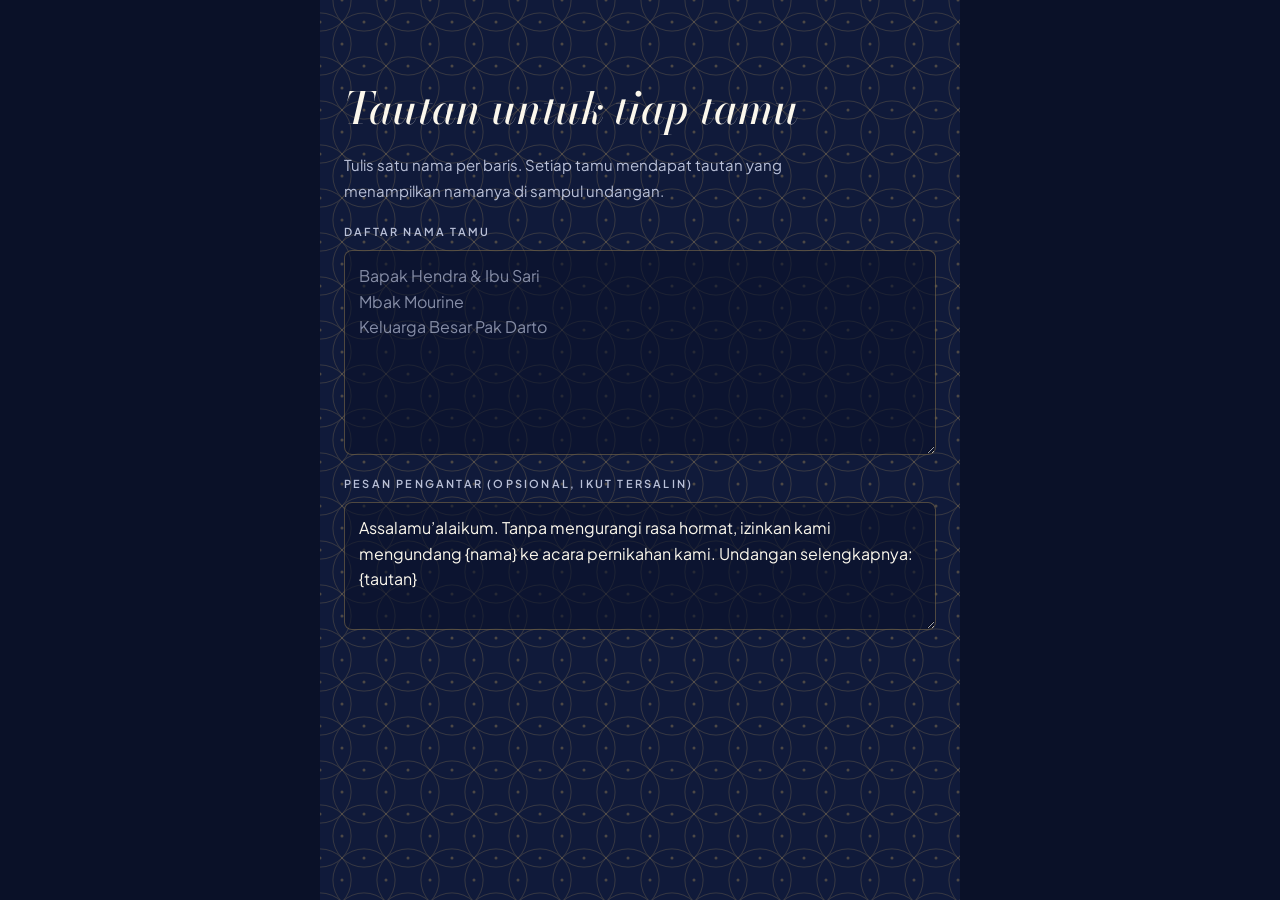
==== tamu.html @ 50c0ee87 "Add digital wedding invitation Single-page static invitation: guest-named cover that parts like bati" ====
<!DOCTYPE html>
<html lang="id">
<head>
<meta charset="utf-8">
<meta name="viewport" content="width=device-width, initial-scale=1">
<meta name="robots" content="noindex">
<title>Pembuat Tautan Tamu</title>
<link rel="stylesheet" href="https://fonts.googleapis.com/css2?family=Bodoni+Moda:ital,opsz,wght@1,6..96,500&family=Plus+Jakarta+Sans:wght@400;600&display=swap">
<link rel="stylesheet" href="assets/css/style.css">
<style>
  .tool { max-width: 640px; margin: 0 auto; }
  .tool .sec__in { align-items: stretch; text-align: left; gap: 20px; min-height: 100vh; }
  .tool .title, .tool .lead { text-align: left; }
  .links { display: flex; flex-direction: column; }
  .link { display: grid; grid-template-columns: 1fr auto; gap: 4px 12px; align-items: center; padding-block: 14px; border-top: 1px solid var(--line); }
  .link b { overflow-wrap: anywhere; min-width: 0; }
  .link code { grid-column: 1; font-size: 12px; color: var(--muted); overflow-wrap: anywhere; min-width: 0; user-select: all; }
  .link .btn { grid-row: 1 / span 2; grid-column: 2; min-height: 38px; padding: 4px 16px; }
</style>
</head>
<body>
<main class="sec sec--nila tool">
  <div class="sec__in">
    <h1 class="title">Tautan untuk tiap tamu</h1>
    <p class="lead">Tulis satu nama per baris. Setiap tamu mendapat tautan yang menampilkan namanya di sampul undangan.</p>
    <div class="field">
      <label for="names">Daftar nama tamu</label>
      <textarea id="names" rows="7" placeholder="Bapak Hendra &amp; Ibu Sari&#10;Mbak Mourine&#10;Keluarga Besar Pak Darto"></textarea>
    </div>
    <div class="field">
      <label for="msg">Pesan pengantar (opsional, ikut tersalin)</label>
      <textarea id="msg" rows="4">Assalamu’alaikum. Tanpa mengurangi rasa hormat, izinkan kami mengundang {nama} ke acara pernikahan kami. Undangan selengkapnya: {tautan}</textarea>
    </div>
    <div class="links" id="links"></div>
  </div>
</main>
<div class="toast" id="toast" role="status" aria-live="polite" hidden></div>
<script>
(function () {
  var names = document.getElementById('names'), msg = document.getElementById('msg'), out = document.getElementById('links');
  var base = location.href.replace(/[?#].*$/, '').replace(/tamu\.html$/, '');
  function toast(t) { var n = document.getElementById('toast'); n.textContent = t; n.hidden = false; setTimeout(function () { n.hidden = true; }, 1800); }
  function render() {
    out.textContent = '';
    names.value.split('\n').map(function (s) { return s.trim(); }).filter(Boolean).forEach(function (name) {
      var url = base + '?to=' + encodeURIComponent(name).replace(/%20/g, '+');
      var row = document.createElement('div'); row.className = 'link';
      var b = document.createElement('b'); b.textContent = name;
      var c = document.createElement('code'); c.textContent = url;
      var btn = document.createElement('button'); btn.type = 'button'; btn.className = 'btn'; btn.textContent = 'Salin';
      btn.addEventListener('click', function () {
        var text = msg.value.trim() ? msg.value.replace(/\{nama\}/g, name).replace(/\{tautan\}/g, url) : url;
        if (navigator.clipboard) navigator.clipboard.writeText(text).then(function () { toast('Tersalin untuk ' + name); }, function () { toast('Salin manual dari teks tautan'); });
        else toast('Salin manual dari teks tautan');
      });
      row.appendChild(b); row.appendChild(c); row.appendChild(btn); out.appendChild(row);
    });
  }
  names.addEventListener('input', render);
})();
</script>
</body>
</html>
---- assets/css/style.css ----
/* Tata letak: satu kolom selebar ponsel yang digulir; di layar lebar ditemani panel nama yang diam di kiri.
   Dunia visual tunggal (sengaja tanpa tema terang/gelap): kain batik nila berprada emas, berselang kain mori. */
:root {
  color-scheme: dark;
  --nila-950: #0a1128;
  --nila-900: #101a3a;
  --nila-800: #18254f;
  --nila-700: #24346b;
  --prada: #cfa95f;
  --prada-soft: #e6cf9c;
  --mori: #f1ead9;
  --mori-deep: #e6dcc5;
  --sogan: #7b4a26;
  --melati: #fbf7ec;

  --f-display: "Bodoni Moda", "Bodoni 72", Didot, "Times New Roman", serif;
  --f-script: "Pinyon Script", "Snell Roundhand", "Apple Chancery", cursive;
  --f-body: "Plus Jakarta Sans", "Segoe UI", system-ui, -apple-system, sans-serif;

  --kawung-prada: url("data:image/svg+xml,%3Csvg xmlns='http://www.w3.org/2000/svg' width='44' height='44'%3E%3Cg fill='none' stroke='%23cfa95f' stroke-opacity='.2'%3E%3Ccircle cx='0' cy='0' r='31.1'/%3E%3Ccircle cx='44' cy='0' r='31.1'/%3E%3Ccircle cx='0' cy='44' r='31.1'/%3E%3Ccircle cx='44' cy='44' r='31.1'/%3E%3C/g%3E%3Cg fill='%23cfa95f' fill-opacity='.32'%3E%3Ccircle cx='22' cy='0' r='1.5'/%3E%3Ccircle cx='22' cy='44' r='1.5'/%3E%3Ccircle cx='0' cy='22' r='1.5'/%3E%3Ccircle cx='44' cy='22' r='1.5'/%3E%3C/g%3E%3C/svg%3E");
  --kawung-sogan: url("data:image/svg+xml,%3Csvg xmlns='http://www.w3.org/2000/svg' width='44' height='44'%3E%3Cg fill='none' stroke='%237b4a26' stroke-opacity='.12'%3E%3Ccircle cx='0' cy='0' r='31.1'/%3E%3Ccircle cx='44' cy='0' r='31.1'/%3E%3Ccircle cx='0' cy='44' r='31.1'/%3E%3Ccircle cx='44' cy='44' r='31.1'/%3E%3C/g%3E%3Cg fill='%237b4a26' fill-opacity='.2'%3E%3Ccircle cx='22' cy='0' r='1.5'/%3E%3Ccircle cx='22' cy='44' r='1.5'/%3E%3Ccircle cx='0' cy='22' r='1.5'/%3E%3Ccircle cx='44' cy='22' r='1.5'/%3E%3C/g%3E%3C/svg%3E");

  --ease: cubic-bezier(.22, .8, .2, 1);
}

*, *::before, *::after { box-sizing: border-box; }
html { scroll-behavior: smooth; -webkit-text-size-adjust: 100%; }
html.locked, html.locked body { overflow: hidden; }
body {
  margin: 0;
  background: var(--nila-950);
  color: var(--melati);
  font: 400 15px/1.7 var(--f-body);
  -webkit-font-smoothing: antialiased;
}
img { max-width: 100%; display: block; }
h1, h2, h3, p, ol, ul, blockquote, fieldset { margin: 0; padding: 0; }
fieldset { border: 0; min-width: 0; }
ol, ul { list-style: none; }
button, input, select, textarea { font: inherit; color: inherit; }
:focus-visible { outline: 2px solid var(--prada); outline-offset: 3px; }
[hidden] { display: none !important; }

/* ---------- Bagian ---------- */
.sec { position: relative; background: var(--bg); color: var(--fg); overflow: hidden; }
.sec--nila {
  --bg: var(--nila-900); --fg: var(--melati); --muted: #b9c0d8; --accent: var(--prada);
  --line: rgba(207, 169, 95, .35); --card: rgba(255, 255, 255, .04); --field: rgba(10, 17, 40, .55);
  --on-accent: var(--nila-950);
  background-image: var(--kawung-prada);
}
.sec--mori {
  --bg: var(--mori); --fg: #1a2348; --muted: #5d5a55; --accent: var(--sogan);
  --line: rgba(123, 74, 38, .32); --card: rgba(255, 255, 255, .5); --field: #fffdf6;
  --on-accent: var(--melati);
  background-image: var(--kawung-sogan);
}
.sec__in {
  position: relative;
  display: flex; flex-direction: column; align-items: center; gap: 28px;
  padding-block: 84px;
  padding-left: max(24px, env(safe-area-inset-left, 0px));
  padding-right: max(24px, env(safe-area-inset-right, 0px));
  text-align: center;
}
.sec--tight .sec__in { padding-top: 0; }
/* tepi kain: garis rangkap di pergantian bagian */
.sec + .sec::before {
  content: ""; position: absolute; inset: 0 0 auto; height: 7px; z-index: 1;
  border-top: 1px solid var(--line); border-bottom: 1px solid var(--line);
}
.sec--tight::before { display: none; }

.eyebrow {
  font-size: 11px; font-weight: 600; letter-spacing: .32em; text-transform: uppercase;
  color: var(--accent, var(--prada));
}
.title {
  font: italic 500 clamp(34px, 9vw, 44px)/1.1 var(--f-display);
  text-wrap: balance;
}
.head { display: flex; flex-direction: column; align-items: center; gap: 10px; }
.head::after {
  content: ""; width: 9px; height: 9px; margin-top: 10px; transform: rotate(45deg);
  border: 1px solid var(--accent);
  box-shadow: 22px -22px 0 -3px var(--accent), -22px 22px 0 -3px var(--accent);
}
.lead { max-width: 34em; color: var(--muted); text-wrap: pretty; }
.salam { font: italic 500 19px/1.4 var(--f-display); color: var(--fg); text-wrap: balance; }
.rule { width: 64px; height: 1px; background: var(--prada); opacity: .7; }

.names {
  font: italic 500 clamp(36px, 10vw, 46px)/1.05 var(--f-display);
  letter-spacing: -.01em; text-wrap: balance;
}
.names em {
  font: 400 .8em/1 var(--f-script); color: var(--prada);
  padding-inline: .12em;
}
.names--xl {
  display: flex; flex-direction: column; align-items: center; gap: .02em;
  font-size: clamp(58px, 17vw, 84px); line-height: .98;
}
.names--xl em { font-size: .62em; line-height: .9; }

/* ---------- Tombol ---------- */
.btn {
  display: inline-flex; align-items: center; justify-content: center; gap: 8px;
  min-height: 46px; padding: 10px 24px;
  border: 1px solid var(--accent, var(--prada)); border-radius: 999px;
  background: transparent; color: var(--accent, var(--prada));
  font-size: 12px; font-weight: 600; letter-spacing: .16em; text-transform: uppercase; text-decoration: none;
  cursor: pointer; transition: background .25s, color .25s, transform .25s var(--ease);
}
.btn:hover { background: color-mix(in srgb, var(--accent, var(--prada)) 14%, transparent); }
.btn:active { transform: scale(.97); }
.btn--solid { background: var(--accent, var(--prada)); color: var(--on-accent, var(--nila-950)); }
.btn--solid:hover { background: color-mix(in srgb, var(--accent, var(--prada)) 86%, white); }
.btn--wide { width: 100%; }
.btn[disabled] { opacity: .6; cursor: progress; }

/* ---------- Sampul ---------- */
.cover {
  position: fixed; inset: 0; z-index: 100; display: grid; place-items: center;
  color: var(--melati); overflow: hidden;
}
.cover__panel {
  position: absolute; top: 0; bottom: 0; width: calc(50% + 1px);
  background: var(--nila-900) var(--kawung-prada);
  transition: transform 1.5s var(--ease) .35s;
}
.cover__panel::after { /* seret (tepi kain) di belahan tengah */
  content: ""; position: absolute; top: 0; bottom: 0; width: 9px;
  border-inline: 1px solid rgba(207, 169, 95, .55);
  background: rgba(207, 169, 95, .08);
}
.cover__panel--l { left: 0; background-position: right top; }
.cover__panel--l::after { right: 0; }
.cover__panel--r { right: 0; background-position: left top; }
.cover__panel--r::after { left: 0; }
.cover__body {
  position: relative; z-index: 1;
  display: flex; flex-direction: column; align-items: center; gap: 18px;
  width: min(100%, 420px);
  padding-block: calc(24px + env(safe-area-inset-top, 0px)) calc(24px + env(safe-area-inset-bottom, 0px));
  padding-left: max(24px, env(safe-area-inset-left, 0px));
  padding-right: max(24px, env(safe-area-inset-right, 0px));
  text-align: center;
  transition: opacity .5s, transform .6s var(--ease);
}
.cover__body::before { /* redam motif dan belahan di belakang teks */
  content: ""; position: absolute; z-index: -1; inset: 12% -30%;
  background: radial-gradient(closest-side, var(--nila-900) 78%, transparent);
}
.cover__date { font-size: 12px; letter-spacing: .22em; text-transform: uppercase; color: var(--prada-soft); }
.cover__guest {
  display: flex; flex-direction: column; gap: 4px; width: 100%; margin-block: 10px 6px; padding-block: 16px;
  border-block: 1px solid rgba(207, 169, 95, .35);
  font-size: 12px; color: #b9c0d8;
}
.guest {
  font: italic 500 26px/1.25 var(--f-display); color: var(--melati);
  overflow-wrap: anywhere; text-wrap: balance;
}
.cover.is-open { pointer-events: none; }
.cover.is-open .cover__body { opacity: 0; transform: scale(.96); }
.cover.is-open .cover__panel--l { transform: translateX(-101%); }
.cover.is-open .cover__panel--r { transform: translateX(101%); }

.seal {
  display: grid; grid-auto-flow: column; align-items: center; justify-content: center; gap: 2px;
  width: 92px; height: 92px; border-radius: 50%;
  border: 1px solid var(--prada);
  outline: 1px dotted rgba(207, 169, 95, .7); outline-offset: 5px;
  font: italic 500 30px/1 var(--f-display); color: var(--prada-soft);
  margin-block: 6px;
}
.seal i { font: 400 20px/1 var(--f-script); color: var(--prada); }

/* ---------- Tata letak layar lebar ---------- */
.page { width: min(100%, 480px); margin-inline: auto; box-shadow: 0 0 80px rgba(0, 0, 0, .45); }
.poster { display: none; }
@media (min-width: 1000px) {
  .layout { display: grid; grid-template-columns: minmax(0, 1fr) 480px; }
  .page { margin: 0; }
  .poster {
    display: grid; place-items: center; position: sticky; top: 0; height: 100vh;
    background: var(--nila-950) var(--kawung-prada);
  }
  .poster__in {
    display: flex; flex-direction: column; align-items: center; gap: 22px; text-align: center;
    padding: 72px 64px; background: radial-gradient(closest-side, var(--nila-950) 55%, transparent);
  }
  .poster .names--xl { font-size: clamp(84px, 9vw, 132px); }
  .poster__date { font-size: 13px; letter-spacing: .24em; text-transform: uppercase; color: var(--prada-soft); }
  .poster__venue { font: italic 400 18px/1.3 var(--f-display); color: #b9c0d8; }
}

/* ---------- Pembuka ---------- */
.hero .sec__in { padding-top: calc(96px + env(safe-area-inset-top, 0px)); gap: 22px; }
.hero::after { /* sorot lembut di belakang nama */
  content: ""; position: absolute; inset: 0 0 auto; height: 620px; pointer-events: none;
  background: radial-gradient(60% 50% at 50% 34%, rgba(36, 52, 107, .95), transparent 72%);
}
.hero .sec__in { z-index: 1; }
.hero__photo { position: absolute; inset: 0 0 auto; height: 640px; background-size: cover; background-position: center; }
.hero__photo.has-img::after {
  content: ""; position: absolute; inset: 0;
  background: linear-gradient(rgba(16, 26, 58, .55), rgba(16, 26, 58, .72) 55%, var(--nila-900));
}
.hero.has-photo::after { display: none; }
.hero__date { font-size: 13px; letter-spacing: .24em; text-transform: uppercase; color: var(--prada-soft); }

.count { display: grid; grid-template-columns: repeat(4, 1fr); gap: 0; width: min(100%, 340px); margin-top: 10px; }
.count__cell { display: flex; flex-direction: column; gap: 6px; padding-block: 4px; }
.count__cell + .count__cell { border-left: 1px solid var(--line); }
.count__cell b { font: 500 34px/1 var(--f-display); font-variant-numeric: tabular-nums lining-nums; color: var(--melati); }
.count__cell span { font-size: 10px; letter-spacing: .22em; text-transform: uppercase; color: var(--muted); }
.count__done { font: italic 500 18px/1.4 var(--f-display); color: var(--prada-soft); }

.quote { display: flex; flex-direction: column; gap: 14px; max-width: 32em; margin-top: 56px; }
.quote::before { content: "\201C"; font: 400 72px/1 var(--f-display); color: var(--prada); margin-bottom: -38px; }
.quote p { font: italic 400 18px/1.65 var(--f-display); color: #e4e2da; text-wrap: pretty; }
.quote cite { font: 600 11px/1 var(--f-body); letter-spacing: .28em; text-transform: uppercase; color: var(--prada); }

html.opened .hero [data-rise] { animation: rise 1.1s var(--ease) both; }
html.opened .hero [data-rise]:nth-child(1) { animation-delay: .9s; }
html.opened .hero [data-rise]:nth-child(2) { animation-delay: 1.05s; }
html.opened .hero [data-rise]:nth-child(3) { animation-delay: 1.3s; }
html.opened .hero [data-rise]:nth-child(4) { animation-delay: 1.5s; }
@keyframes rise { from { opacity: 0; transform: translateY(26px); } }

/* ---------- Mempelai ---------- */
.couple { display: flex; flex-direction: column; align-items: center; gap: 16px; width: 100%; margin-top: 12px; }
.person { display: flex; flex-direction: column; align-items: center; gap: 8px; }
.person__frame {
  position: relative; width: 188px; aspect-ratio: 3 / 4; margin-bottom: 14px;
  border-radius: 999px 999px 6px 6px; padding: 7px;
  border: 1px solid var(--accent);
}
.person__pic {
  width: 100%; height: 100%; border-radius: 999px 999px 2px 2px; overflow: hidden;
  display: grid; place-items: center;
  background: var(--nila-900) var(--kawung-prada);
  font: italic 500 84px/1 var(--f-display); color: var(--prada-soft);
}
.person__pic img { width: 100%; height: 100%; object-fit: cover; }
.person__name { font: italic 500 28px/1.2 var(--f-display); text-wrap: balance; }
.person__of { font-size: 13px; color: var(--muted); margin-top: 4px; }
.person__parents { font-weight: 600; font-size: 14px; line-height: 1.6; }
.person__ig {
  margin-top: 6px; font-size: 12px; font-weight: 600; letter-spacing: .06em; color: var(--accent);
  text-decoration: none; border-bottom: 1px solid var(--line); padding-bottom: 1px;
}
.couple__amp { font: 400 64px/1 var(--f-script); color: var(--accent); margin-block: 2px; }

/* ---------- Acara ---------- */
.events { display: flex; flex-direction: column; gap: 20px; width: 100%; }
.event {
  display: flex; flex-direction: column; align-items: center; gap: 10px;
  padding: 34px 22px 28px; border: 1px solid var(--line); border-radius: 160px 160px 8px 8px;
  background: var(--card);
}
.event__name { font: italic 500 30px/1.1 var(--f-display); color: var(--prada-soft); }
.event__day { font-size: 12px; letter-spacing: .2em; text-transform: uppercase; color: var(--muted); }
.event__time { font: 500 26px/1.2 var(--f-display); font-variant-numeric: lining-nums tabular-nums; margin-block: 6px 2px; }
.event__time small { font: 600 11px/1 var(--f-body); letter-spacing: .2em; color: var(--accent); margin-left: 6px; }
.event__venue { font-weight: 600; margin-top: 10px; padding-top: 16px; border-top: 1px solid var(--line); width: 100%; }
.event__addr { font-size: 13px; color: var(--muted); max-width: 26em; text-wrap: balance; }
.event__act { display: flex; flex-wrap: wrap; justify-content: center; gap: 10px; margin-top: 14px; }
.event__act .btn { padding-inline: 18px; letter-spacing: .12em; }

/* ---------- Kisah ---------- */
.story { display: flex; flex-direction: column; width: 100%; max-width: 380px; text-align: left; }
.story__item { display: grid; grid-template-columns: 62px 1fr; gap: 0 18px; position: relative; padding-bottom: 34px; }
.story__item:last-child { padding-bottom: 0; }
.story__year { font: 500 22px/1.25 var(--f-display); font-variant-numeric: lining-nums; color: var(--accent); text-align: right; }
.story__body { position: relative; padding-left: 22px; min-width: 0; }
.story__body::before { /* garis waktu */
  content: ""; position: absolute; left: 0; top: 10px; bottom: -44px; width: 1px; background: var(--line);
}
.story__item:last-child .story__body::before { display: none; }
.story__body::after {
  content: ""; position: absolute; left: -4px; top: 9px; width: 9px; height: 9px; transform: rotate(45deg);
  background: var(--bg); border: 1px solid var(--accent);
}
.story__title { font: italic 500 21px/1.3 var(--f-display); }
.story__text { font-size: 14px; color: var(--muted); margin-top: 6px; }

/* ---------- Galeri ---------- */
.gallery { display: grid; grid-template-columns: repeat(2, 1fr); gap: 8px; width: 100%; }
.gallery button { padding: 0; border: 0; background: var(--mori-deep); cursor: zoom-in; aspect-ratio: 3 / 4; overflow: hidden; border-radius: 4px; }
.gallery button:nth-child(3n + 1) { grid-column: span 2; aspect-ratio: 4 / 3; }
.gallery img { width: 100%; height: 100%; object-fit: cover; transition: transform .8s var(--ease); }
.gallery button:hover img { transform: scale(1.04); }
.lightbox { border: 0; padding: 0; background: transparent; max-width: 94vw; max-height: 92vh; }
.lightbox::backdrop { background: rgba(6, 10, 24, .92); }
.lightbox img { max-width: 94vw; max-height: 82vh; border-radius: 4px; }
.lightbox__close {
  display: block; margin: 14px auto 0; padding: 8px 20px; border-radius: 999px; cursor: pointer;
  border: 1px solid var(--prada); background: transparent; color: var(--prada-soft);
  font-size: 11px; font-weight: 600; letter-spacing: .18em; text-transform: uppercase;
}

/* ---------- RSVP ---------- */
.form, .thanks { display: flex; flex-direction: column; gap: 18px; width: 100%; text-align: left; }
.field { display: flex; flex-direction: column; gap: 8px; }
.field > label, .field > legend {
  font-size: 11px; font-weight: 600; letter-spacing: .2em; text-transform: uppercase; color: var(--muted);
}
.field > legend { margin-bottom: 8px; }
.field input[type="text"], .field select, .field textarea {
  width: 100%; padding: 12px 14px; border-radius: 8px;
  border: 1px solid var(--line); background: var(--field); color: var(--fg);
  font-size: 16px; /* cegah zoom otomatis di iOS */
  transition: border-color .2s;
}
.field textarea { resize: vertical; min-height: 110px; line-height: 1.6; }
.field ::placeholder { color: var(--muted); opacity: .7; }
.field input:focus, .field select:focus, .field textarea:focus { outline: none; border-color: var(--accent); }
.pills { display: grid; grid-template-columns: repeat(3, 1fr); gap: 8px; }
.pill { position: relative; }
.pill input { position: absolute; inset: 0; opacity: 0; cursor: pointer; }
.pill span {
  display: grid; place-items: center; min-height: 44px; padding: 6px 4px; border-radius: 8px; text-align: center;
  border: 1px solid var(--line); font-size: 13px; font-weight: 600; transition: background .2s, color .2s, border-color .2s;
}
.pill input:checked + span { background: var(--accent); border-color: var(--accent); color: var(--on-accent); }
.pill input:focus-visible + span { outline: 2px solid var(--accent); outline-offset: 3px; }
.form__err { font-size: 13px; color: #ffb4a1; }
.thanks { align-items: center; text-align: center; padding: 30px 22px; border: 1px solid var(--line); border-radius: 8px; background: var(--card); }
.thanks h3 { font: italic 500 26px/1.25 var(--f-display); color: var(--prada-soft); overflow-wrap: anywhere; }
.thanks p { color: var(--muted); font-size: 14px; }
.thanks__act { display: flex; flex-wrap: wrap; justify-content: center; gap: 10px; }

.wishes { display: flex; flex-direction: column; gap: 16px; width: 100%; margin-top: 20px; text-align: left; }
.wishes__title { font: italic 500 24px/1.2 var(--f-display); text-align: center; }
.wishes__empty { text-align: center; color: var(--muted); font-size: 14px; }
.wishes__list { display: flex; flex-direction: column; max-height: 420px; overflow-y: auto; overscroll-behavior: contain; }
.wish { padding-block: 16px; border-top: 1px solid var(--line); display: flex; flex-direction: column; gap: 6px; }
.wish__top { display: flex; align-items: baseline; flex-wrap: wrap; gap: 4px 10px; }
.wish__name { font-weight: 700; font-size: 14px; overflow-wrap: anywhere; min-width: 0; }
.wish__tag { font-size: 10px; font-weight: 600; letter-spacing: .14em; text-transform: uppercase; color: var(--accent); }
.wish__msg { font-size: 14px; color: #dcdfe9; overflow-wrap: anywhere; white-space: pre-line; }
.wish__time { font-size: 11px; color: var(--muted); }

/* ---------- Hadiah ---------- */
.gifts { display: flex; flex-direction: column; gap: 14px; width: 100%; }
.gift {
  display: flex; flex-direction: column; align-items: center; gap: 6px; padding: 26px 20px 22px;
  border: 1px solid var(--line); border-radius: 8px; background: var(--card);
}
.gift__bank { font-size: 11px; font-weight: 700; letter-spacing: .26em; text-transform: uppercase; color: var(--accent); }
.gift__num { font: 500 27px/1.3 var(--f-display); font-variant-numeric: lining-nums tabular-nums; letter-spacing: .04em; user-select: all; overflow-wrap: anywhere; }
.gift__addr { font-size: 14px; max-width: 24em; user-select: all; text-wrap: balance; }
.gift__holder { font-size: 13px; color: var(--muted); margin-bottom: 10px; }
.gift .btn { min-height: 40px; padding: 6px 20px; }

/* ---------- Penutup ---------- */
.closing .sec__in { gap: 22px; padding-bottom: calc(120px + env(safe-area-inset-bottom, 0px)); }
.closing .eyebrow { margin-top: 26px; }
.closing__fam { font-size: 13px; color: var(--muted); margin-top: -10px; }

/* ---------- Musik, toast, kelopak ---------- */
.music {
  position: fixed; z-index: 60; display: grid; place-items: center; width: 46px; height: 46px; border-radius: 50%;
  right: calc(16px + env(safe-area-inset-right, 0px)); bottom: calc(16px + env(safe-area-inset-bottom, 0px));
  border: 1px solid var(--prada); background: rgba(10, 17, 40, .86); color: var(--prada-soft);
  cursor: pointer; -webkit-backdrop-filter: blur(6px); backdrop-filter: blur(6px);
}
.music[aria-pressed="true"] { animation: pulse 2.6s ease-out infinite; }
.music[aria-pressed="true"] .music__on, .music[aria-pressed="false"] .music__off { display: none; }
@keyframes pulse { from { box-shadow: 0 0 0 0 rgba(207, 169, 95, .5); } to { box-shadow: 0 0 0 16px rgba(207, 169, 95, 0); } }

.toast {
  position: fixed; z-index: 120; left: 50%; transform: translateX(-50%);
  bottom: calc(76px + env(safe-area-inset-bottom, 0px)); max-width: calc(100% - 32px);
  padding: 10px 18px; border-radius: 999px; background: var(--melati); color: var(--nila-950);
  font-size: 13px; font-weight: 600; box-shadow: 0 8px 30px rgba(0, 0, 0, .35);
  animation: rise .35s var(--ease);
}
#petals { position: fixed; inset: 0; width: 100%; height: 100%; z-index: 110; pointer-events: none; }

/* ---------- Muncul saat digulir ---------- */
.js .reveal { opacity: 0; transform: translateY(22px); transition: opacity .9s var(--ease), transform .9s var(--ease); }
.js .reveal.in { opacity: 1; transform: none; }

@media (prefers-reduced-motion: reduce) {
  html { scroll-behavior: auto; }
  *, *::before, *::after { animation: none !important; transition-duration: .01ms !important; transition-delay: 0s !important; }
  .js .reveal { opacity: 1; transform: none; }
  #petals { display: none; }
}
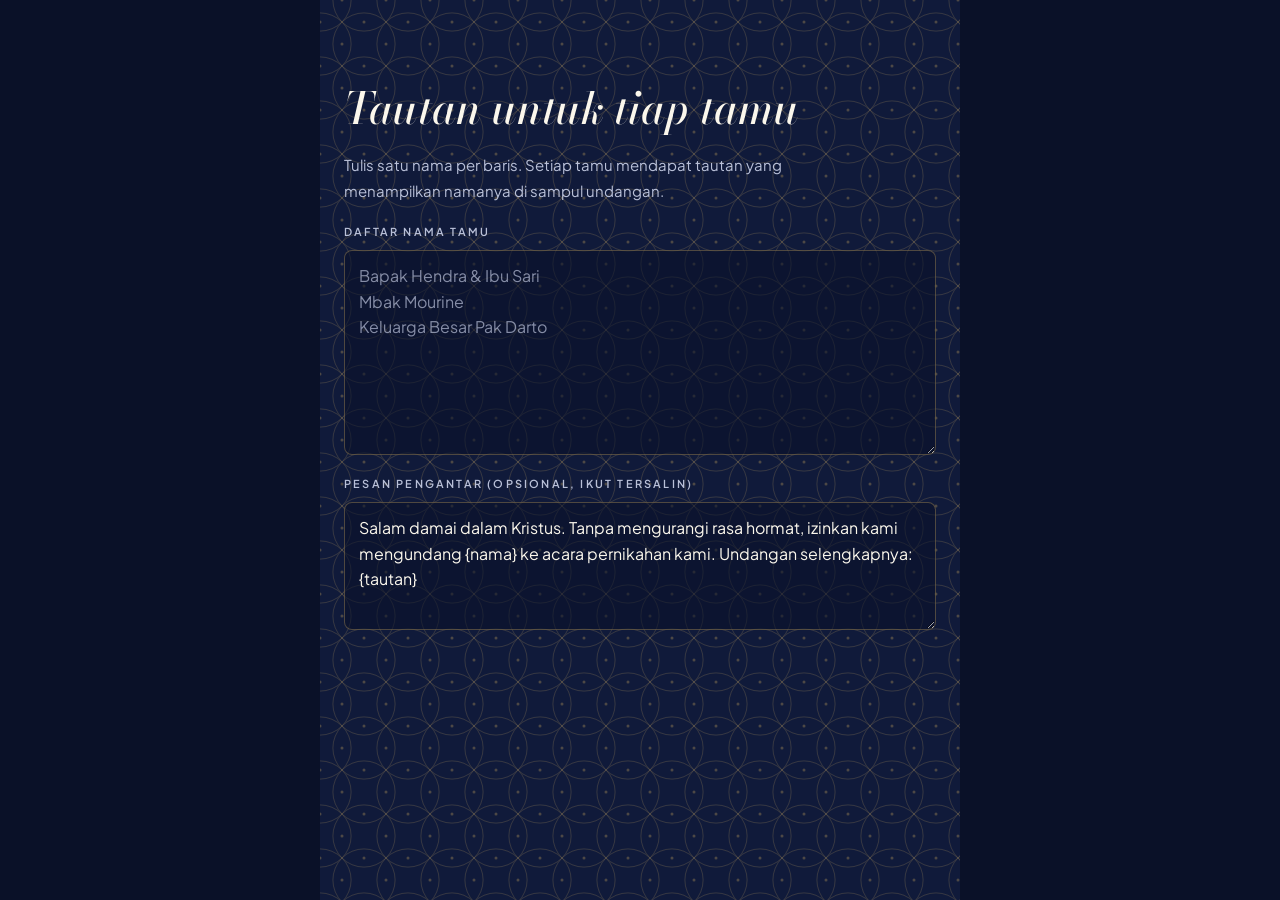
==== commit 9ec26aa9: "Switch invitation wording to Catholic Co-Authored-By: Claude Fable 5.2 <noreply@anthropic.com> Claud" ====
--- a/tamu.html
+++ b/tamu.html
@@ -29,7 +29,7 @@
     </div>
     <div class="field">
       <label for="msg">Pesan pengantar (opsional, ikut tersalin)</label>
-      <textarea id="msg" rows="4">Assalamu’alaikum. Tanpa mengurangi rasa hormat, izinkan kami mengundang {nama} ke acara pernikahan kami. Undangan selengkapnya: {tautan}</textarea>
+      <textarea id="msg" rows="4">Salam damai dalam Kristus. Tanpa mengurangi rasa hormat, izinkan kami mengundang {nama} ke acara pernikahan kami. Undangan selengkapnya: {tautan}</textarea>
     </div>
     <div class="links" id="links"></div>
   </div>
--- a/assets/css/style.css
+++ b/assets/css/style.css
@@ -219,7 +219,10 @@
 .count__done { font: italic 500 18px/1.4 var(--f-display); color: var(--prada-soft); }
 
 .quote { display: flex; flex-direction: column; gap: 14px; max-width: 32em; margin-top: 56px; }
-.quote::before { content: "\201C"; font: 400 72px/1 var(--f-display); color: var(--prada); margin-bottom: -38px; }
+.quote::before { /* salib */
+  content: ""; align-self: center; width: 16px; height: 26px; margin-bottom: 6px;
+  background: linear-gradient(var(--prada), var(--prada)) 50% 0 / 2px 100% no-repeat, linear-gradient(var(--prada), var(--prada)) 0 30% / 100% 2px no-repeat;
+}
 .quote p { font: italic 400 18px/1.65 var(--f-display); color: #e4e2da; text-wrap: pretty; }
 .quote cite { font: 600 11px/1 var(--f-body); letter-spacing: .28em; text-transform: uppercase; color: var(--prada); }
 
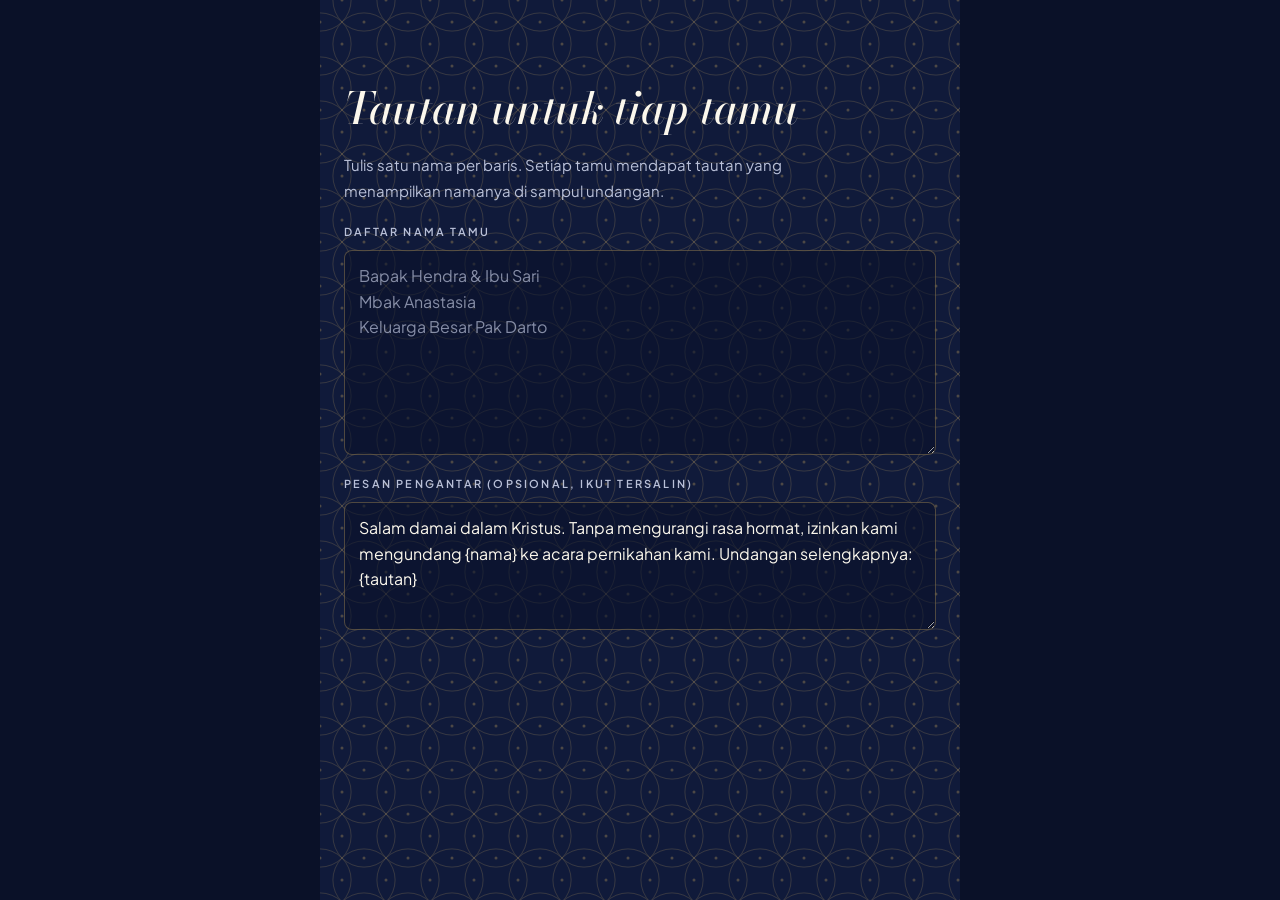
==== commit 79a1074c: "Tidy remaining sample wording Co-Authored-By: Claude Fable 5.2 <noreply@anthropic.com> Claude-Sessio" ====
--- a/tamu.html
+++ b/tamu.html
@@ -25,7 +25,7 @@
     <p class="lead">Tulis satu nama per baris. Setiap tamu mendapat tautan yang menampilkan namanya di sampul undangan.</p>
     <div class="field">
       <label for="names">Daftar nama tamu</label>
-      <textarea id="names" rows="7" placeholder="Bapak Hendra &amp; Ibu Sari&#10;Mbak Mourine&#10;Keluarga Besar Pak Darto"></textarea>
+      <textarea id="names" rows="7" placeholder="Bapak Hendra &amp; Ibu Sari&#10;Mbak Anastasia&#10;Keluarga Besar Pak Darto"></textarea>
     </div>
     <div class="field">
       <label for="msg">Pesan pengantar (opsional, ikut tersalin)</label>
